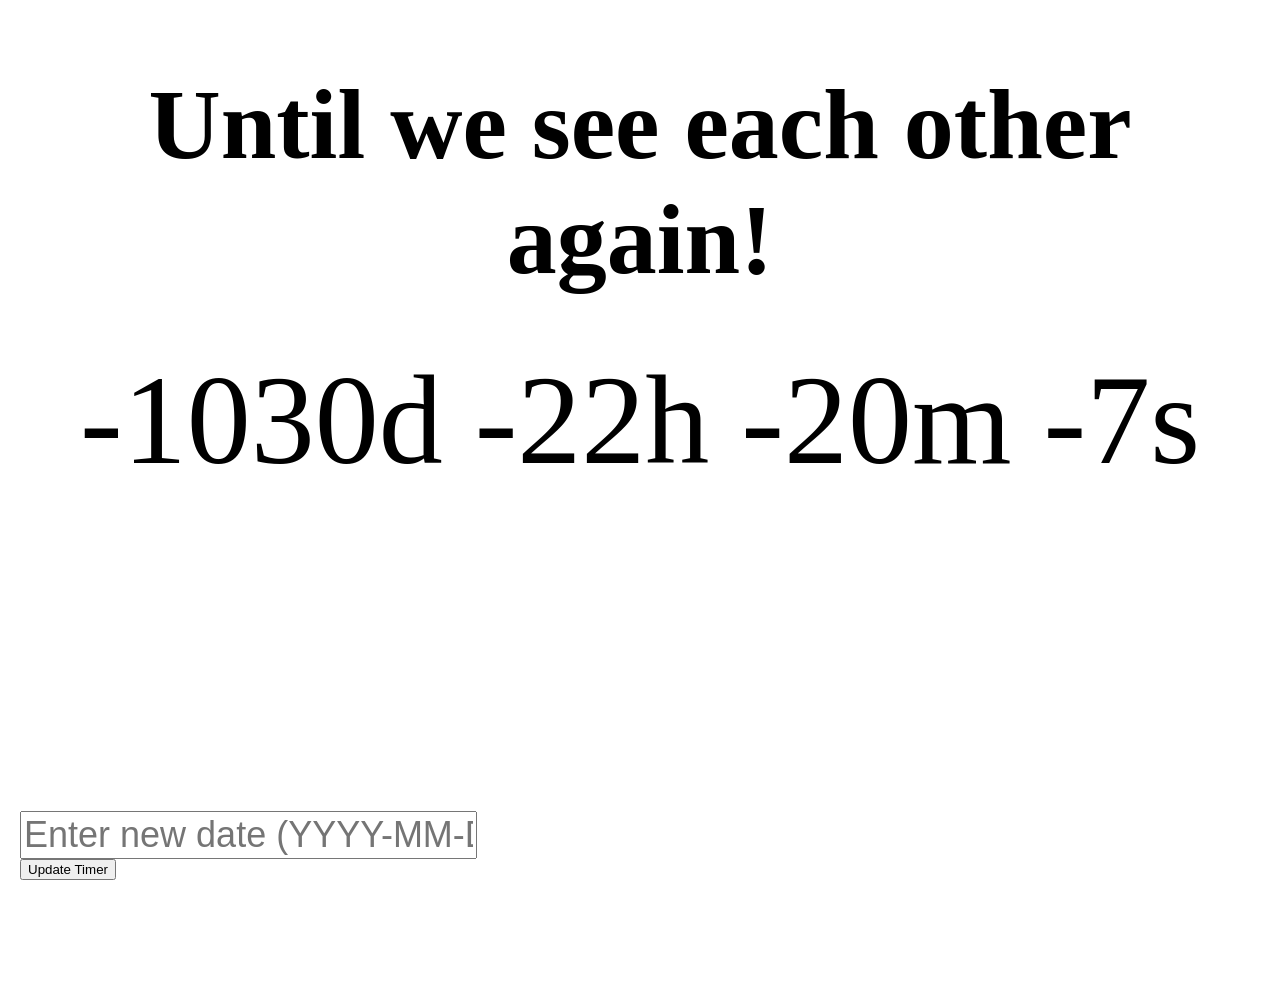
==== index.html @ f43fbb54 "textsize7" ====
<!DOCTYPE html>
<html lang="en">
<head>
<meta charset="UTF-8">
<meta name="viewport" content="width=device-width, initial-scale=1.0">
<title>Countdown Timer</title>
<style>
  #timer {
    font-size: 128px; /* Adjust the font size as needed */
    text-align: center;
    margin-top: 50px;
  }
  #container {
    position: fixed;
    bottom: 20px;
    left: 20px;
  }
  h1 {
    font-size: 100px; /* Adjust the font size for the header */
    text-align: center;
    margin-bottom: 30px; /* Add margin to create space between header and timer */
  }
  input[type="text"] {
    font-size: 36px; /* Adjust the font size for the input */
  }
</style>
</head>
<body>

<h1>Until we see each other again!</h1>

<div id="timer"></div>

<div id="container">
  <div>
    <input type="text" id="newDate" placeholder="Enter new date (YYYY-MM-DD HH:MM)">
  </div>
  <div>
    <button onclick="updateTimer()">Update Timer</button>
  </div>
</div>

<!-- Insert the GIF here -->
<div style="text-align: center;">
  <iframe src="https://giphy.com/embed/naAaDvbAoOYdW" width="384" height="480" frameBorder="0" class="giphy-embed" allowFullScreen></iframe>
</div>

<script>
  let countDownDate = new Date("Feb 10, 2024 07:30:00").getTime();
  
  function updateTimer() {
    const newDateStr = document.getElementById("newDate").value.trim();
    const newDate = new Date(newDateStr.replace(' ', 'T')).getTime();

    if (!isNaN(newDate)) {
      countDownDate = newDate;
      updateCountdown();
    } else {
      alert("Invalid date format. Please enter date in YYYY-MM-DD HH:MM format.");
    }
  }

  function updateCountdown() {
    const now = new Date().getTime();
    const distance = countDownDate - now;

    const days = Math.floor(distance / (1000 * 60 * 60 * 24));
    const hours = Math.floor((distance % (1000 * 60 * 60 * 24)) / (1000 * 60 * 60));
    const minutes = Math.floor((distance % (1000 * 60 * 60)) / (1000 * 60));
    const seconds = Math.floor((distance % (1000 * 60)) / 1000);

    document.getElementById("timer").innerText = days + "d " + hours + "h "
    + minutes + "m " + seconds + "s ";

    if (distance < 0) {
      clearInterval(intervalId);
      document.getElementById("timer").innerText = "EXPIRED";
    }
  }

  // Initial call to update the countdown timer
  updateCountdown();

  // Update the countdown timer every second
  const intervalId = setInterval(updateCountdown, 1000);
</script>

</body>
</html>
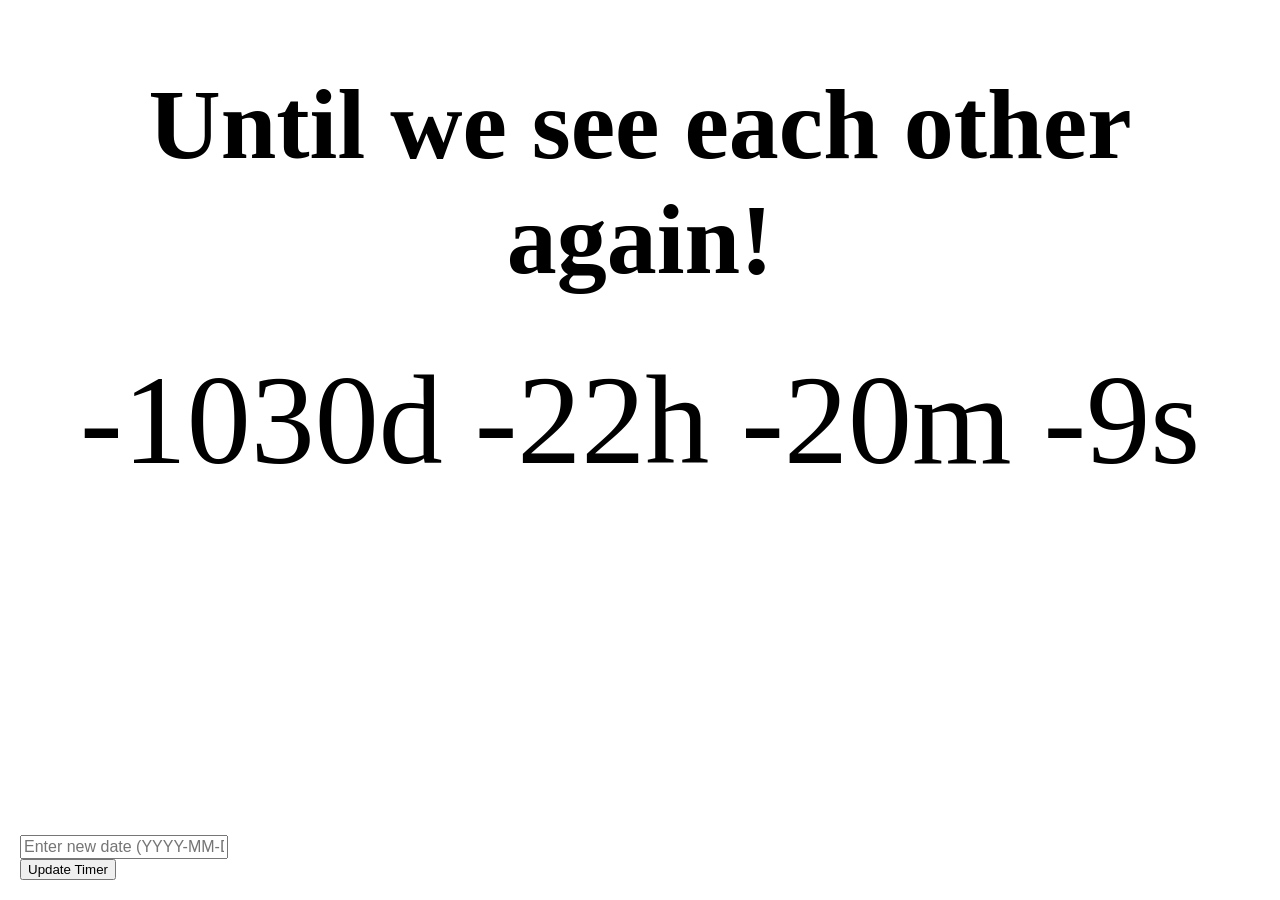
==== commit f81c7472: "textsize8" ====
--- a/index.html
+++ b/index.html
@@ -21,7 +21,8 @@
     margin-bottom: 30px; /* Add margin to create space between header and timer */
   }
   input[type="text"] {
-    font-size: 36px; /* Adjust the font size for the input */
+    font-size: initial; /* Revert to default font size for the input */
+    width: auto; /* Revert to auto width for the input */
   }
 </style>
 </head>
@@ -42,7 +43,7 @@
 
 <!-- Insert the GIF here -->
 <div style="text-align: center;">
-  <iframe src="https://giphy.com/embed/naAaDvbAoOYdW" width="384" height="480" frameBorder="0" class="giphy-embed" allowFullScreen></iframe>
+  <iframe src="https://giphy.com/embed/naAaDvbAoOYdW" width="288" height="360" frameBorder="0" class="giphy-embed" allowFullScreen></iframe>
 </div>
 
 <script>
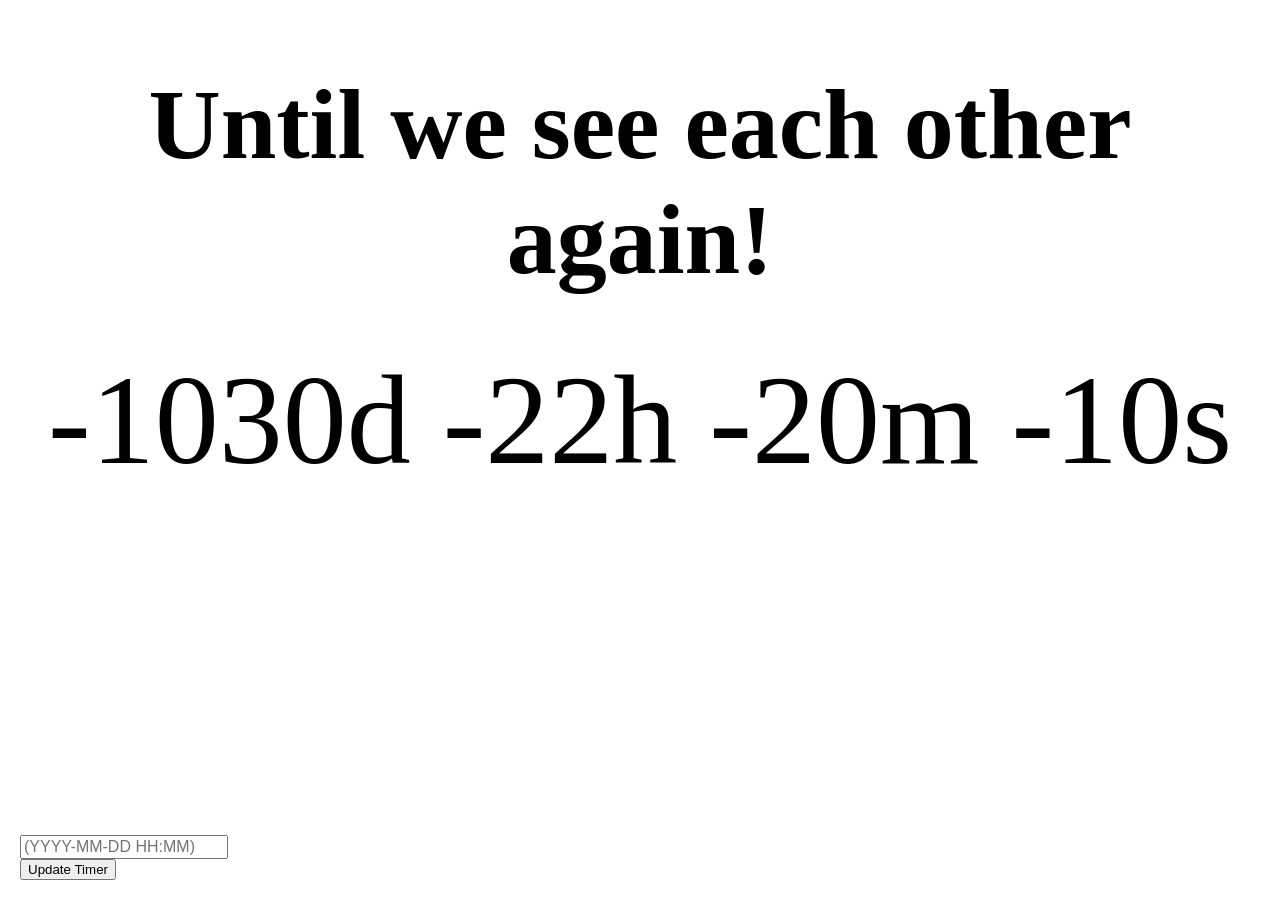
==== commit 66c7d4e3: "changeupdateboxtext" ====
--- a/index.html
+++ b/index.html
@@ -34,7 +34,7 @@
 
 <div id="container">
   <div>
-    <input type="text" id="newDate" placeholder="Enter new date (YYYY-MM-DD HH:MM)">
+    <input type="text" id="newDate" placeholder="(YYYY-MM-DD HH:MM)">
   </div>
   <div>
     <button onclick="updateTimer()">Update Timer</button>
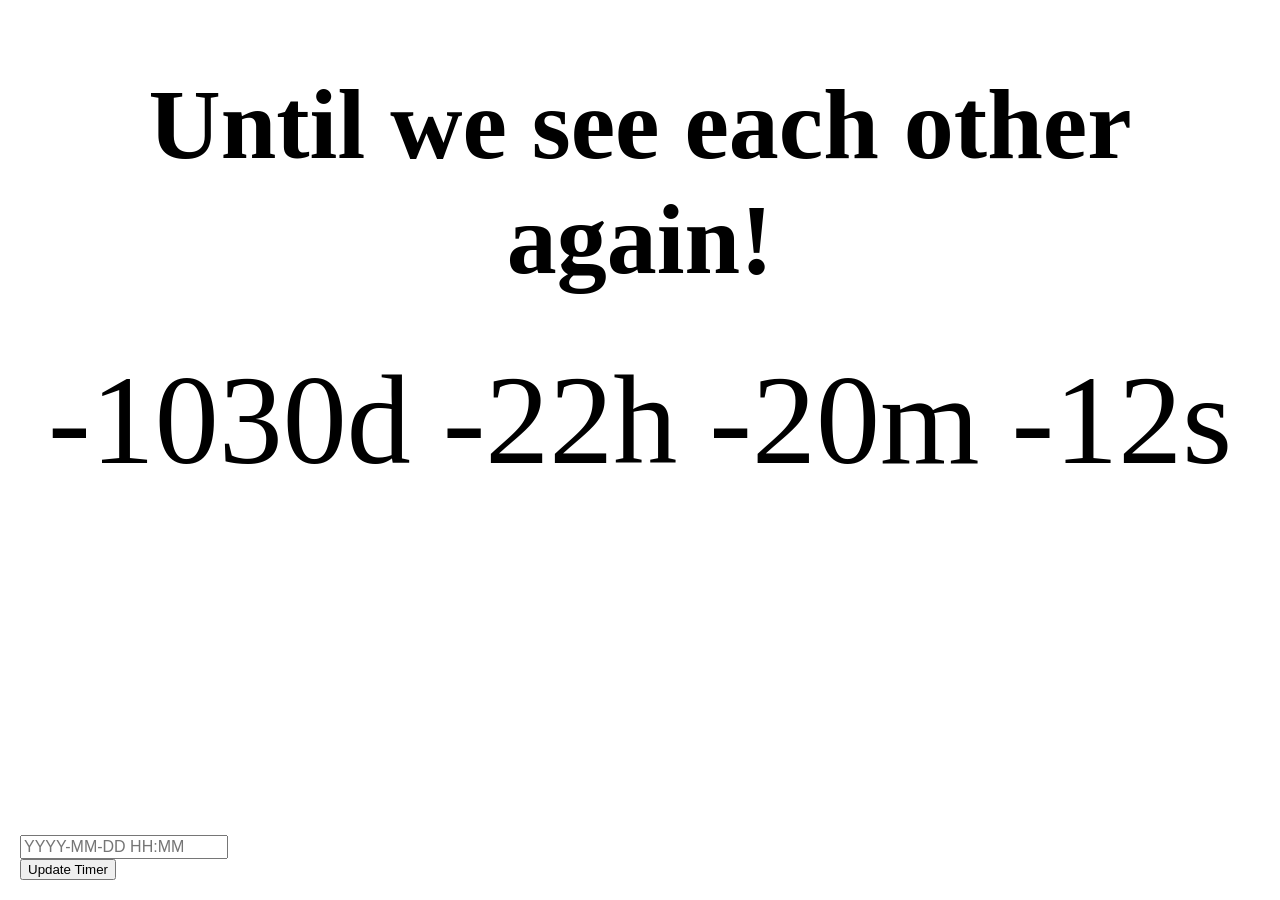
==== commit b27fb794: "changeupdateboxtext2" ====
--- a/index.html
+++ b/index.html
@@ -34,7 +34,7 @@
 
 <div id="container">
   <div>
-    <input type="text" id="newDate" placeholder="(YYYY-MM-DD HH:MM)">
+    <input type="text" id="newDate" placeholder="YYYY-MM-DD HH:MM">
   </div>
   <div>
     <button onclick="updateTimer()">Update Timer</button>
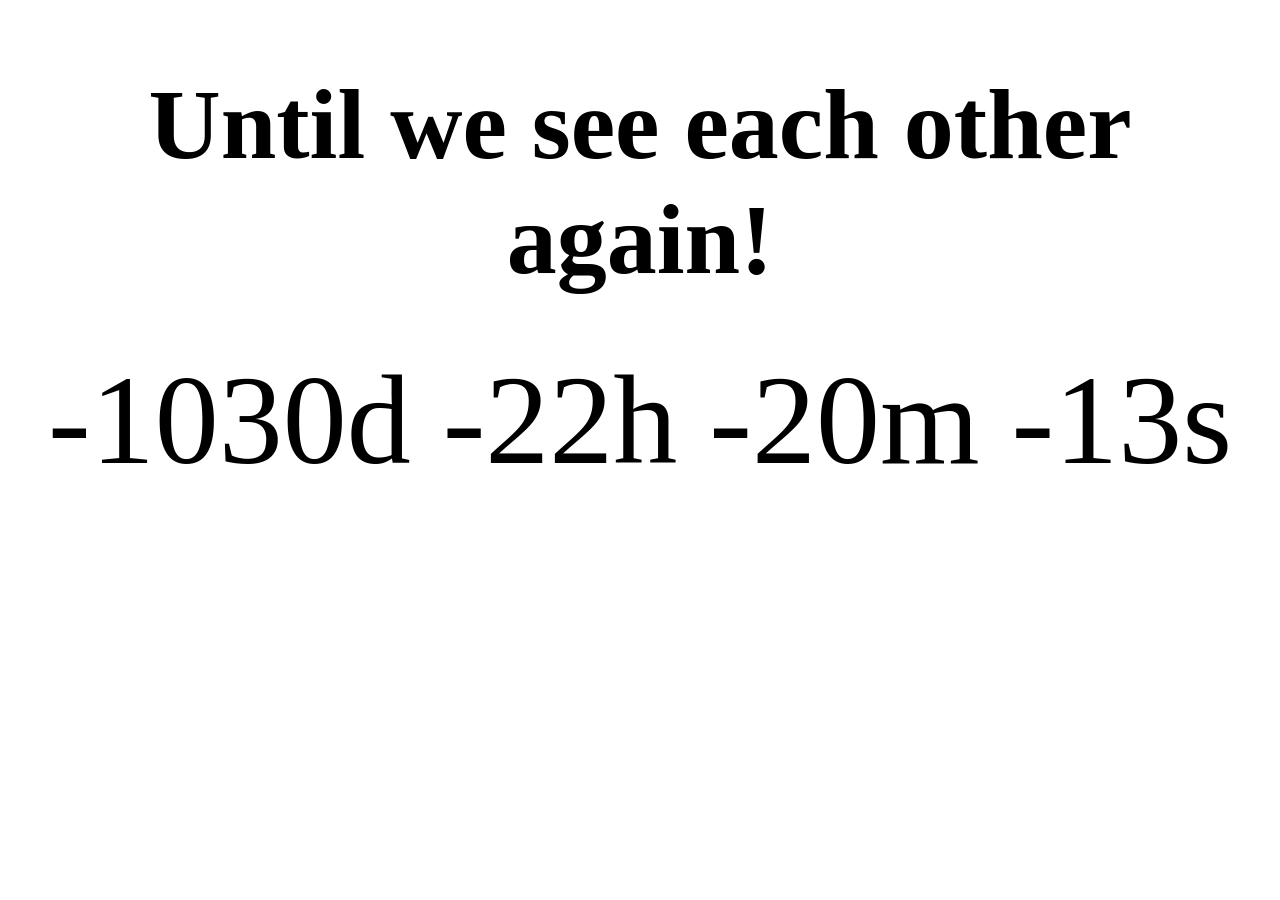
==== commit 32f9dc97: "removeupdatebutton" ====
--- a/index.html
+++ b/index.html
@@ -10,19 +10,10 @@
     text-align: center;
     margin-top: 50px;
   }
-  #container {
-    position: fixed;
-    bottom: 20px;
-    left: 20px;
-  }
   h1 {
     font-size: 100px; /* Adjust the font size for the header */
     text-align: center;
     margin-bottom: 30px; /* Add margin to create space between header and timer */
-  }
-  input[type="text"] {
-    font-size: initial; /* Revert to default font size for the input */
-    width: auto; /* Revert to auto width for the input */
   }
 </style>
 </head>
@@ -32,15 +23,6 @@
 
 <div id="timer"></div>
 
-<div id="container">
-  <div>
-    <input type="text" id="newDate" placeholder="YYYY-MM-DD HH:MM">
-  </div>
-  <div>
-    <button onclick="updateTimer()">Update Timer</button>
-  </div>
-</div>
-
 <!-- Insert the GIF here -->
 <div style="text-align: center;">
   <iframe src="https://giphy.com/embed/naAaDvbAoOYdW" width="288" height="360" frameBorder="0" class="giphy-embed" allowFullScreen></iframe>
@@ -49,18 +31,6 @@
 <script>
   let countDownDate = new Date("Feb 10, 2024 07:30:00").getTime();
   
-  function updateTimer() {
-    const newDateStr = document.getElementById("newDate").value.trim();
-    const newDate = new Date(newDateStr.replace(' ', 'T')).getTime();
-
-    if (!isNaN(newDate)) {
-      countDownDate = newDate;
-      updateCountdown();
-    } else {
-      alert("Invalid date format. Please enter date in YYYY-MM-DD HH:MM format.");
-    }
-  }
-
   function updateCountdown() {
     const now = new Date().getTime();
     const distance = countDownDate - now;
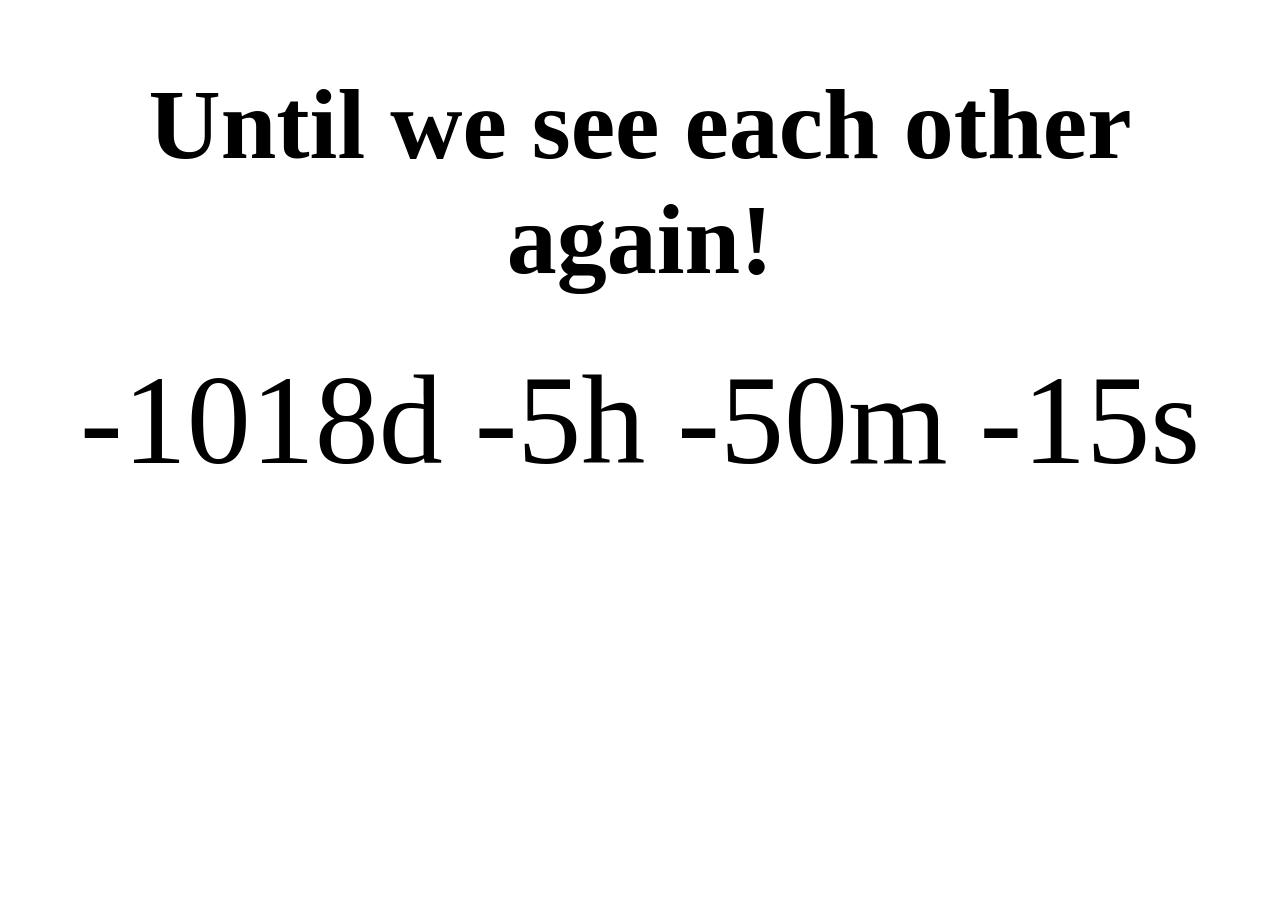
==== commit 4a826662: "updateformalcountdown" ====
--- a/index.html
+++ b/index.html
@@ -29,7 +29,7 @@
 </div>
 
 <script>
-  let countDownDate = new Date("Feb 10, 2024 07:30:00").getTime();
+  let countDownDate = new Date("Feb 23, 2024 00:00:00").getTime();
   
   function updateCountdown() {
     const now = new Date().getTime();
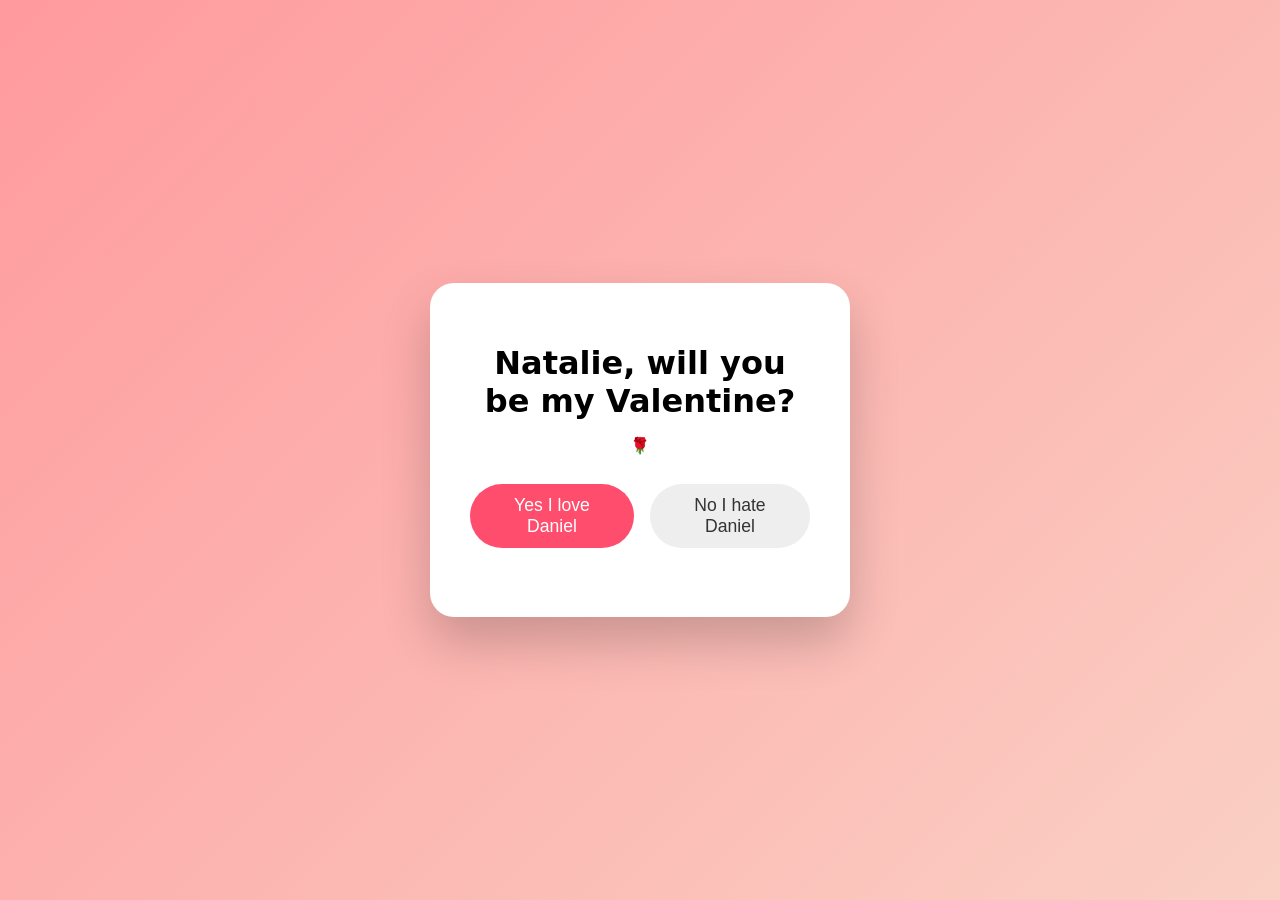
==== commit fd91f6b1: "valentines!" ====
--- a/index.html
+++ b/index.html
@@ -1,60 +1,27 @@
 <!DOCTYPE html>
 <html lang="en">
 <head>
-<meta charset="UTF-8">
-<meta name="viewport" content="width=device-width, initial-scale=1.0">
-<title>Countdown Timer</title>
-<style>
-  #timer {
-    font-size: 128px; /* Adjust the font size as needed */
-    text-align: center;
-    margin-top: 50px;
-  }
-  h1 {
-    font-size: 100px; /* Adjust the font size for the header */
-    text-align: center;
-    margin-bottom: 30px; /* Add margin to create space between header and timer */
-  }
-</style>
+  <meta charset="UTF-8" />
+  <meta name="viewport" content="width=device-width, initial-scale=1.0" />
+  <title>Will You Be My Valentine?</title>
+  <link rel="stylesheet" href="style.css" />
 </head>
 <body>
+  <div class="card">
+    <h1>Natalie, will you be my Valentine?</h1>
 
-<h1>Until we see each other again!</h1>
+    <p class="subtitle">
+      🌹
+    </p>
 
-<div id="timer"></div>
+    <div class="buttons">
+      <button id="yes">Yes I love Daniel</button>
+      <button id="no">No I hate Daniel</button>
+    </div>
 
-<!-- Insert the GIF here -->
-<div style="text-align: center;">
-  <iframe src="https://giphy.com/embed/naAaDvbAoOYdW" width="288" height="360" frameBorder="0" class="giphy-embed" allowFullScreen></iframe>
-</div>
+    <p id="response"></p>
+  </div>
 
-<script>
-  let countDownDate = new Date("Feb 23, 2024 00:00:00").getTime();
-  
-  function updateCountdown() {
-    const now = new Date().getTime();
-    const distance = countDownDate - now;
-
-    const days = Math.floor(distance / (1000 * 60 * 60 * 24));
-    const hours = Math.floor((distance % (1000 * 60 * 60 * 24)) / (1000 * 60 * 60));
-    const minutes = Math.floor((distance % (1000 * 60 * 60)) / (1000 * 60));
-    const seconds = Math.floor((distance % (1000 * 60)) / 1000);
-
-    document.getElementById("timer").innerText = days + "d " + hours + "h "
-    + minutes + "m " + seconds + "s ";
-
-    if (distance < 0) {
-      clearInterval(intervalId);
-      document.getElementById("timer").innerText = "EXPIRED";
-    }
-  }
-
-  // Initial call to update the countdown timer
-  updateCountdown();
-
-  // Update the countdown timer every second
-  const intervalId = setInterval(updateCountdown, 1000);
-</script>
-
+  <script src="script.js"></script>
 </body>
-</html>+</html>
--- a/style.css
+++ b/style.css
@@ -0,0 +1,114 @@
+* {
+  box-sizing: border-box;
+}
+
+body {
+  margin: 0;
+  height: 100vh;
+  font-family: system-ui, -apple-system, BlinkMacSystemFont, sans-serif;
+  background: linear-gradient(135deg, #ff9a9e, #fad0c4);
+  display: flex;
+  align-items: center;
+  justify-content: center;
+}
+
+.card {
+  background: white;
+  padding: 2.5rem;
+  border-radius: 24px;
+  text-align: center;
+  box-shadow: 0 25px 50px rgba(0, 0, 0, 0.2);
+  max-width: 420px;
+  width: 90%;
+}
+
+h1 {
+  margin-bottom: 0.5rem;
+}
+
+.subtitle {
+  margin-bottom: 1.8rem;
+  color: #555;
+}
+
+.buttons {
+  display: flex;
+  align-items: center;
+  justify-content: center;
+  gap: 1rem;
+}
+
+button {
+  padding: 0.7rem 1.5rem;
+  font-size: 1.1rem;
+  border-radius: 999px;
+  border: none;
+  cursor: pointer;
+  transition: transform 0.15s ease;
+}
+
+#yes {
+  background-color: #ff4d6d;
+  color: white;
+}
+
+#no {
+  background-color: #eee;
+  color: #333;
+}
+  
+#response {
+  margin-top: 1.8rem;
+  font-size: 1.3rem;
+  font-weight: 500;
+  color: #ff4d6d;
+}
+
+/* Big pointer arrow shown when the No button jumps */
+/* Falling heartbreak container and emoji */
+.fall-container {
+  position: fixed;
+  left: 0;
+  top: 0;
+  width: 100%;
+  height: 0; /* spans from top only for spawn positioning */
+  pointer-events: none;
+  overflow: visible;
+  z-index: 1000;
+}
+
+.fall-emoji {
+  position: fixed;
+  top: -40px;
+  font-size: 36px;
+  opacity: 0.95;
+  transform: translateY(-10px) rotate(0deg);
+  animation: fall 2s linear forwards;
+  will-change: transform, opacity;
+  text-shadow: 0 6px 18px rgba(0,0,0,0.15);
+}
+
+@keyframes fall {
+  0% { transform: translateY(-10px) rotate(-10deg); opacity: 0.95; }
+  80% { opacity: 0.9; }
+  100% { transform: translateY(110vh) rotate(45deg); opacity: 0.05; }
+}
+
+/* Single big heart on Yes hover */
+.single-heart {
+  position: fixed;
+  font-size: 64px;
+  left: 50%;
+  top: 0;
+  pointer-events: none;
+  transform: translateY(-10px) translateX(-50%) scale(0.8);
+  animation: bigFall 3.2s cubic-bezier(.22,.9,.35,1) forwards;
+  z-index: 1200;
+  text-shadow: 0 8px 20px rgba(0,0,0,0.18);
+}
+
+@keyframes bigFall {
+  0% { transform: translateY(-10px) translateX(-50%) scale(0.6); opacity: 1; }
+  50% { transform: translateY(50vh) translateX(-50%) scale(1.05); opacity: 0.95; }
+  100% { transform: translateY(110vh) translateX(-50%) scale(1.6); opacity: 0; }
+}
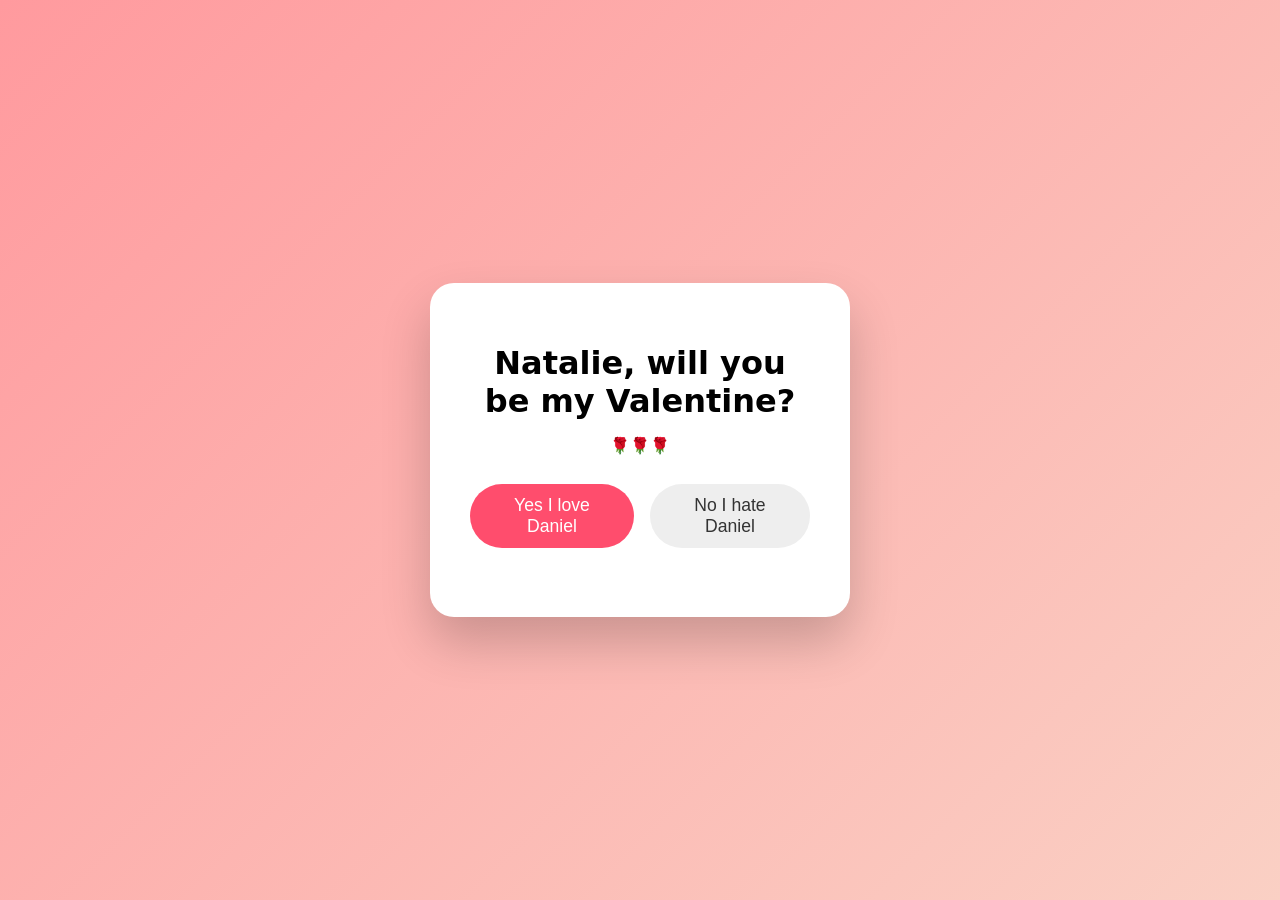
==== commit cab10ffd: "roses" ====
--- a/index.html
+++ b/index.html
@@ -11,7 +11,7 @@
     <h1>Natalie, will you be my Valentine?</h1>
 
     <p class="subtitle">
-      🌹
+      🌹🌹🌹
     </p>
 
     <div class="buttons">
